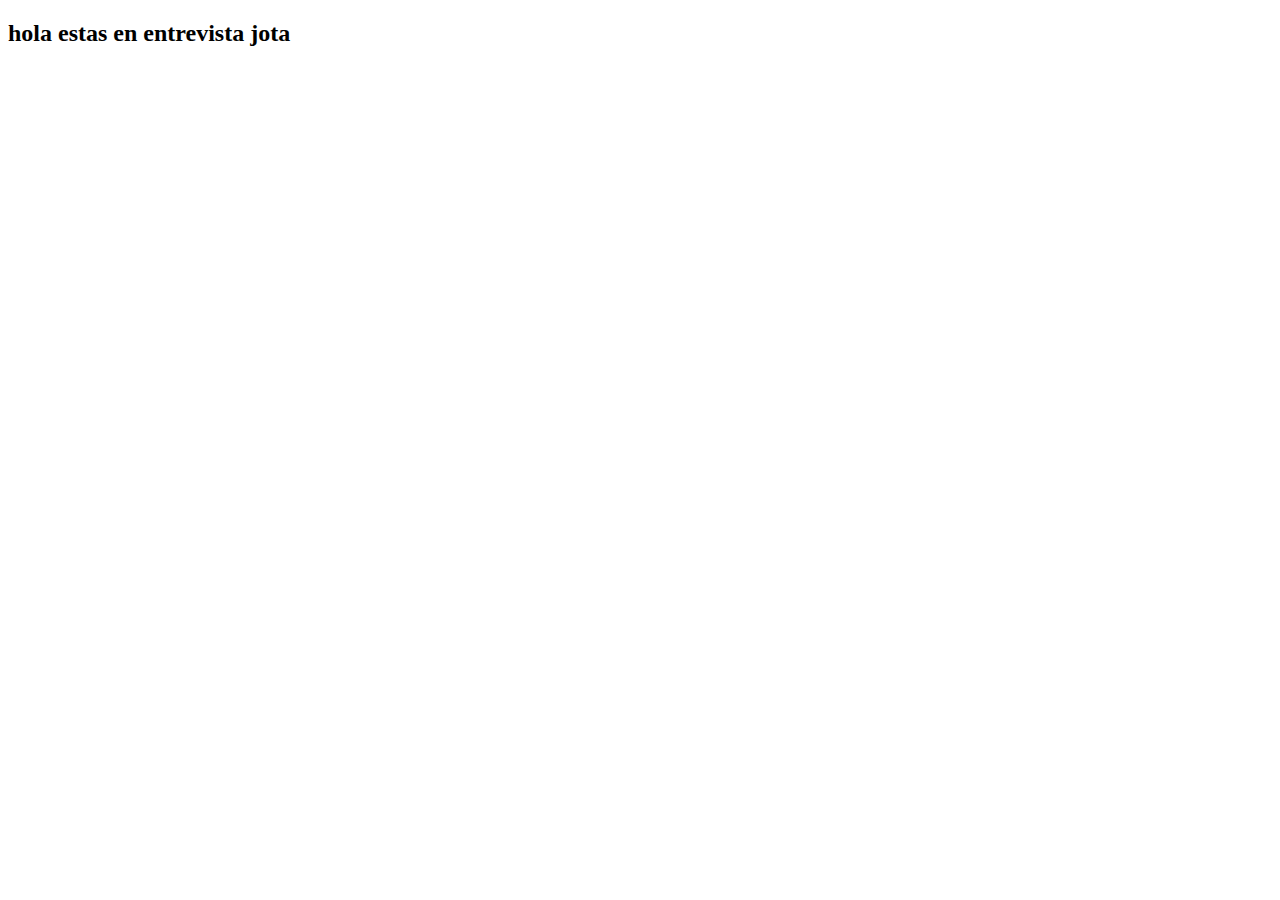
==== card1.html @ 28dad0c1 "cuerpo y pie de pagina" ====
<!DOCTYPE html>
<html lang="es">
<head>
    <meta charset="UTF-8">
    <meta http-equiv="X-UA-Compatible" content="IE=edge">
    <meta name="viewport" content="width=device-width, initial-scale=1.0">
    <title>Entrevista Jota</title>
</head>
<body>
    <h2>hola estas en entrevista jota</h2>
    
</body>
</html>
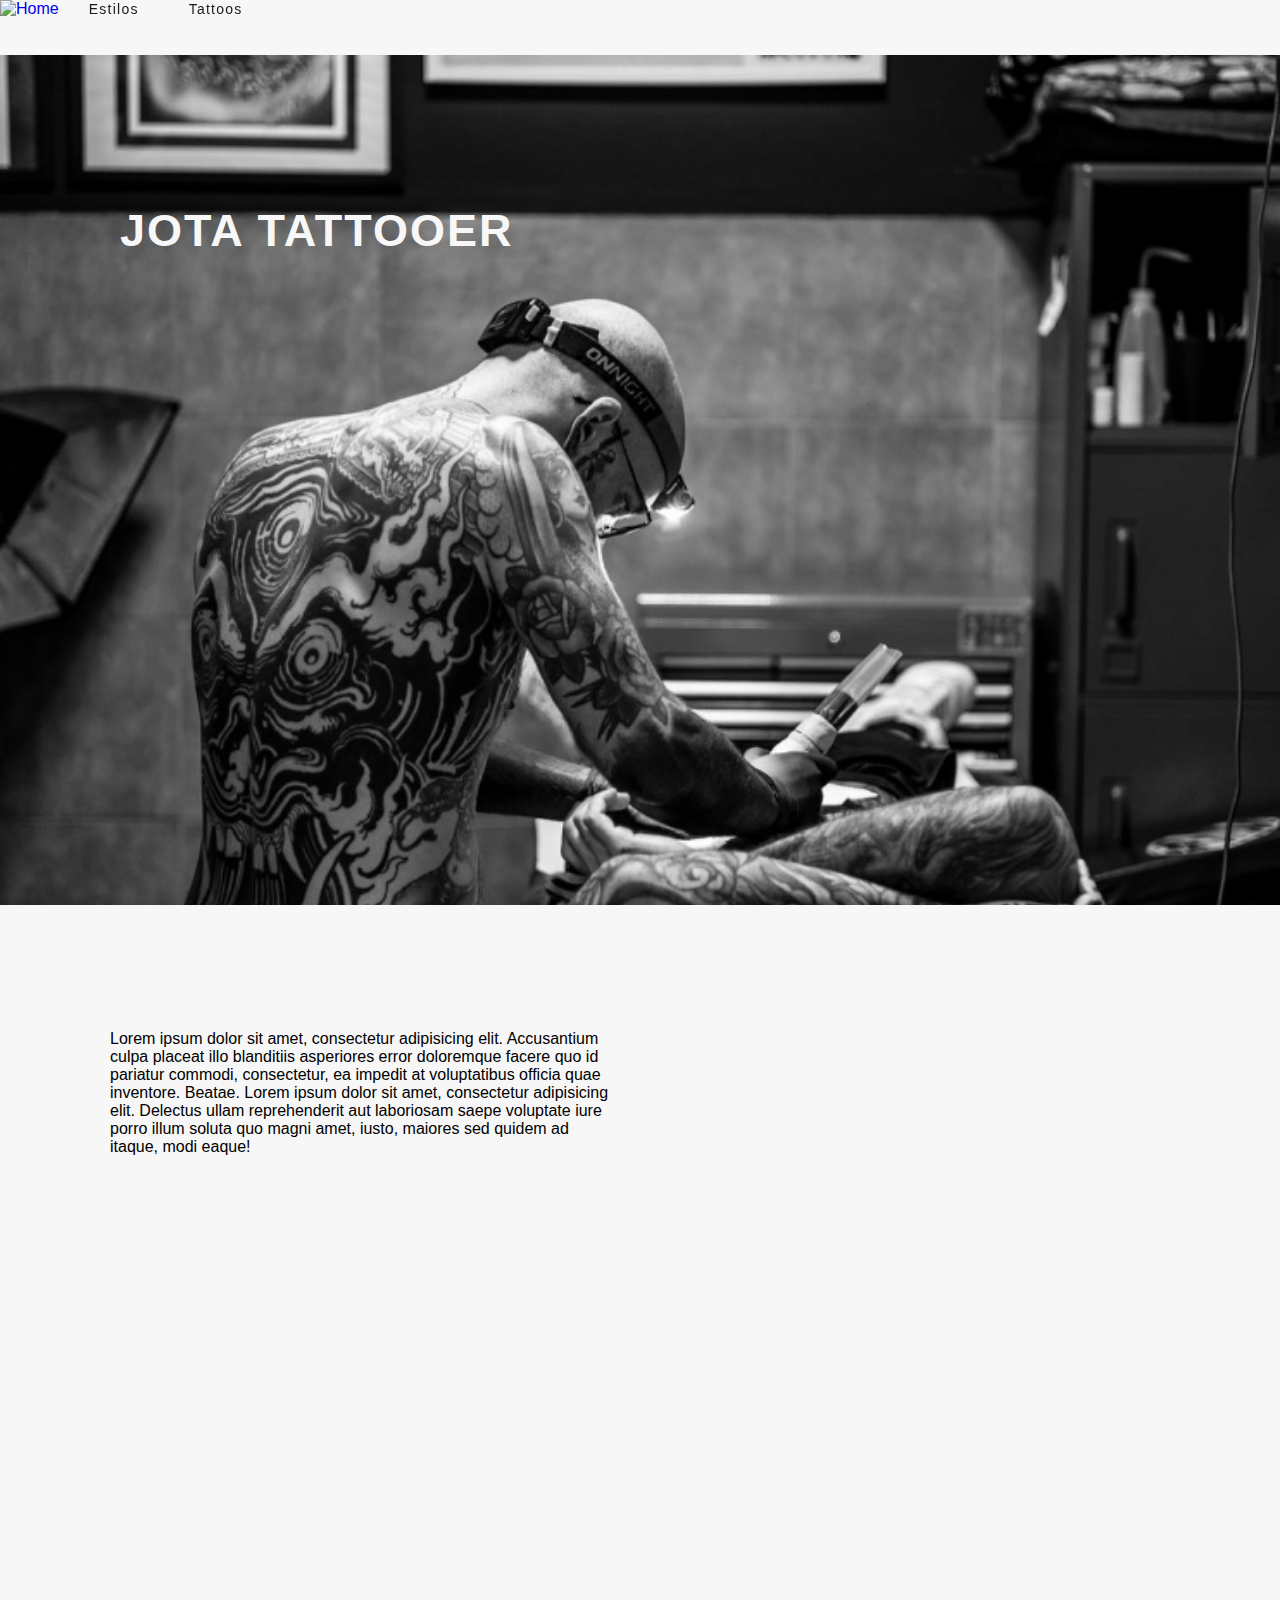
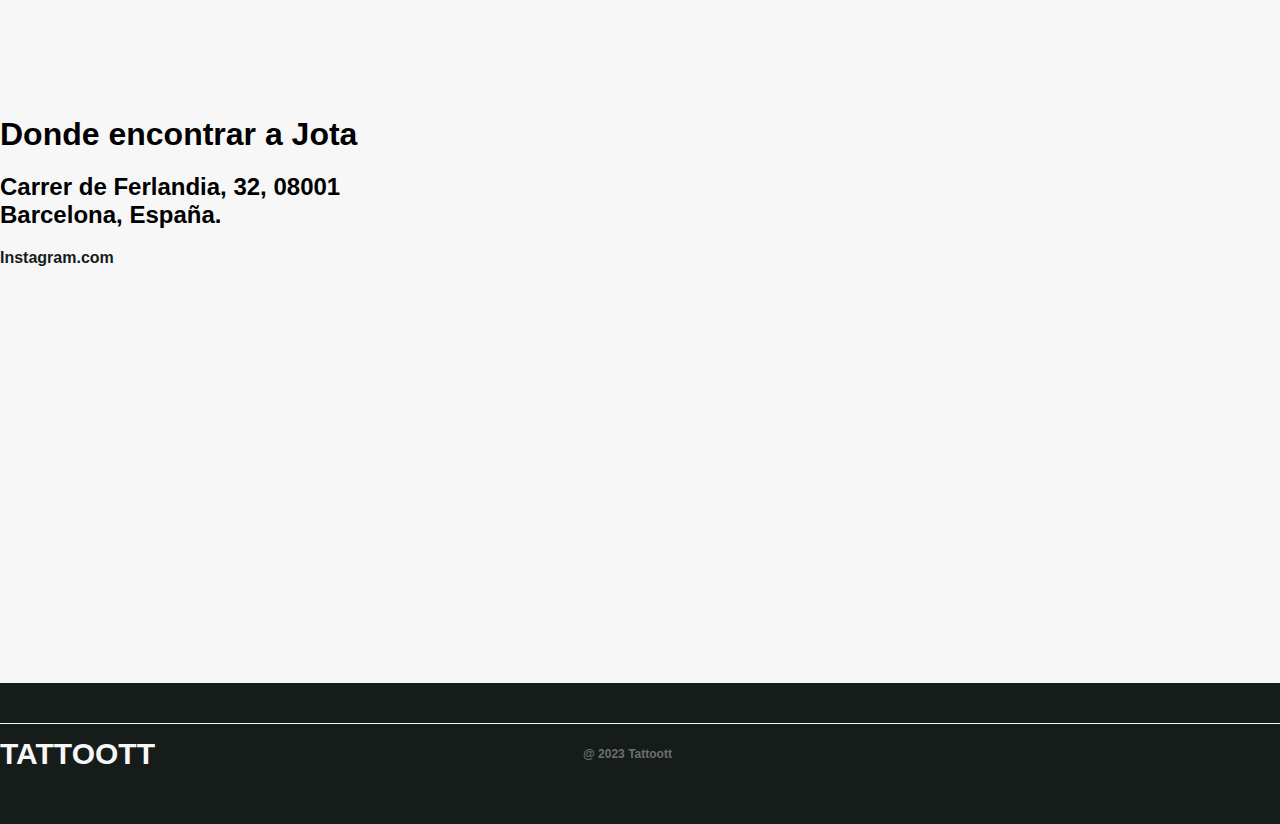
==== commit 21b60a5a: "terminando car1" ====
--- a/card1.html
+++ b/card1.html
@@ -3,11 +3,148 @@
 <head>
     <meta charset="UTF-8">
     <meta http-equiv="X-UA-Compatible" content="IE=edge">
-    <meta name="viewport" content="width=device-width, initial-scale=1.0">
+    <meta name="viewport" content="width=device-width, user-scalable=no,  initial-scale=1.0, max-scale=1.0, min-scale=1.0">
+    <link rel="stylesheet" href="card1.css">
+    <script src="https://kit.fontawesome.com/7a085cca4b.js" crossorigin="anonymous"></script>
+    <link rel="icon" href="Imagenes/favico.ico">
     <title>Entrevista Jota</title>
 </head>
 <body>
-    <h2>hola estas en entrevista jota</h2>
-    
+    <!-- -------BARRA DE NAV--------- -->
+       
+    <div class="header-contenido">
+        <header>
+
+            <div class="barraNav">
+                <nav class="navegacion">
+                    <ul class="home">
+                        <li>
+                            <a class="btn-home" href="index.html"><img src="imagenes/Home2.png" alt="Home"></a>
+                        </li>
+                    </ul>
+                    <ul class="lista" id="mostrarMenu">
+                        <!-- <li>
+                            <a class="home" href="index.html"><img src="imagenes/Home2.png" alt="Home"></a>
+                        </li> -->
+                        <li>
+                            <a class="btn estilos" href="estilos.html">Estilos
+                            </a>
+                        </li>
+                        <li>
+                            <a class="btn tattoos" href="tattoos.html">Tattoos</a>
+                        </li>
+                    </ul>
+                
+                    
+                    <div class="iconoLupa" id="ctn-icon-search">
+                        <i class="fa-solid fa-magnifying-glass" id="icon-search"></i>
+                    </div>
+                    <!-- agrego id para llamarlos por js -->
+                </nav>
+            </div>
+
+            <div id="iconMenu">
+                <i class="fa-solid fa-bars"></i>
+
+            </div>
+
+        </header>
+    </div>
+
+    <div class="ctn-barraBuscar" id="ctn-bars-search">
+        <input type="text" id="inputSearch" placeholder="Buscar">
+    </div>
+
+    <ul class="box-search" id="boxSearch">
+        <li>
+            <a href="#"><i class="fa-solid fa-magnifying-glass"></i>Estilos</a>
+        </li>
+        <li>
+            <a href="#"><i class="fa-solid fa-magnifying-glass"></i>Tradicional</a>
+        </li>
+        <li>
+            <a href="#"><i class="fa-solid fa-magnifying-glass"></i>Blackwork</a>
+        </li>
+        <li>
+            <a href="#"><i class="fa-solid fa-magnifying-glass"></i>Ornamental</a>
+        </li>
+    </ul>
+
+    <div class="container-all" id="containerContent">
+
+        <!-- -------imagen portada--------- -->
+
+        <div class="portada">
+            <img class="imgPortada" src="Imagenes/Card1/jota.png" alt="Cuerpo con tatuajes" width="100%">
+            <div class="contenedorInfo">
+                
+                <h1>
+                    JOTA TATTOOER
+                </h1>
+                
+            </div>
+        </div>
+
+        <!-- -------Cuerpo--------- -->
+
+        <div class="container-art">
+
+            <div class="cont-articulo">
+                <img src="imagenes/Card1/jota2.png" alt="">
+                <p>Lorem ipsum dolor sit amet, consectetur adipisicing elit. Accusantium culpa placeat illo blanditiis asperiores error doloremque facere quo id pariatur commodi, consectetur, ea impedit at voluptatibus officia quae inventore. Beatae.
+                    Lorem ipsum dolor sit amet, consectetur adipisicing elit. Delectus ullam reprehenderit aut laboriosam saepe voluptate iure porro illum soluta quo magni amet, iusto, maiores sed quidem ad itaque, modi eaque!
+                </p>
+            </div>
+
+            <div class="cont-video">
+                <iframe width="720" height="480" src="https://www.youtube.com/embed/S3RHrshxQlo" title="YouTube video player" frameborder="0" allow="accelerometer; autoplay; clipboard-write; encrypted-media; gyroscope; picture-in-picture; web-share" allowfullscreen></iframe>
+            </div>
+
+            <div class="cont-map">
+                <h1>Donde encontrar a Jota</h1>
+
+                <div class="ubicacion">
+                    <div class="direccion">
+                    <h2>Carrer de Ferlandia, 32, 08001 Barcelona, España.</h2>
+                    <a href="https://www.instagram.com/explore/locations/250571689/siha-tattoo-bcn/?hl=es">Instagram.com</a>
+                    </div>
+
+                    <iframe src="https://www.google.com/maps/embed?pb=!1m14!1m8!1m3!1d11974.587765908522!2d2.1649403!3d41.3817548!3m2!1i1024!2i768!4f13.1!3m3!1m2!1s0x0%3A0x626bec145c17a7ea!2sSiha%20Tattoo%20Barcelona!5e0!3m2!1ses-419!2sar!4v1674175193461!5m2!1ses-419!2sar" width="600" height="450" style="border:0;" allowfullscreen="" loading="lazy" referrerpolicy="no-referrer-when-downgrade"></iframe>
+                    
+                </div>
+
+            </div>
+
+        </div>
+
+        <!-- -------pie de pagina--------- --> 
+
+        <div class="container-footer">
+            <hr>
+            <footer>
+                <div class="logo-footer">
+                    <h2>TATTOOTT</h2>
+                </div>
+
+                <div class="año">
+                    <h3>
+                        @ 2023 Tattoott 
+                    </h3>
+                </div>
+
+                <div class="redes-footer">
+                    <a class="icono-redes-footer" href="#"><i class="fa-brands fa-instagram"></i></a>
+                    <a class="icono-redes-footer" href="#"><i class="fa-brands fa-pinterest"></i></a>
+                    <a class="icono-redes-footer" href="#"><i class="fa-brands fa-youtube"></i></a>
+
+                </div>
+
+            </footer>
+            
+        </div>
+
+
+
+    <script src="script.js"></script>
 </body>
 </html>--- a/card1.css
+++ b/card1.css
@@ -0,0 +1,349 @@
+* {
+    margin: 0;
+    padding: 0;
+    box-sizing: border-box;
+    text-decoration: none;
+    font-family:Arial, Helvetica, sans-serif;
+}
+
+:root {
+    --negro: #151C1A;
+    --colorado: #EA2134;
+    --blanco: #F7F7F7;
+    --gris: #6D7069;
+
+}
+
+body {
+    background-color: var(--blanco);
+    width: 100%;
+}
+
+/* -------Navegacion--------- */
+
+.header-contenido {
+    position: fixed;
+    top: 0;
+    left: 0;
+    width: 100%;
+    height: 50px;
+    z-index: 11;
+    background: var(--blanco);
+    /* background-color: brown; */
+}
+
+.barraNav {
+    /* background-color: brown; */
+    display: flex;
+    justify-content: space-between;
+    max-width: 1280px;
+    margin: auto;
+    position: relative;
+    align-items: center;
+}
+
+
+
+.navegacion {
+    /* background-color: aquamarine; */
+    display: flex;
+    /* justify-content: space-between; */
+    align-items: center;
+    height: 100%;
+
+}
+
+.lista {
+    /* background-color: chartreuse; */
+    display: flex;
+    justify-content: flex-start;
+    list-style-type: none;
+    align-items: center;
+    margin: 0px;
+    height: 100%;
+}
+
+.lista li {
+    display: list-item;
+    font-size: 14px;
+    font-weight: medium;
+    letter-spacing: 1.25px;
+    white-space: normal;
+}
+
+.btn {
+    position: relative;
+    cursor: pointer;
+    padding: 15px 25px;
+    color: var(--negro);
+}
+
+.btn::after {
+    content: "";
+    position:absolute;
+    width: 100%;
+    height: 2px;
+    left: 0;
+    bottom: 0;
+    background-color: var(--negro);
+}
+
+.estilos::after {
+    transform:scale(0, 1);
+    transition: transform 0.3s ease;
+}
+
+.estilos:hover::after {
+    transform: scale(1, 1);
+}
+
+.tattoos::after {
+    transform:scale(0, 1);
+    transition: transform 0.3s ease;
+}
+
+.tattoos:hover::after {
+    transform: scale(1, 1);
+}
+
+.home {
+    /* background-color: blue; */
+   margin-right: 5px;
+   list-style: none;
+}
+
+.lista a.focus {
+    border: 2px solid var(--negro);
+}
+
+/* -------Buscador--------- */
+
+#ctn-icon-search {
+    /* background-color: red; */
+    display: flex;
+    position: absolute;
+    width: 20px;
+    height: 100%;
+    justify-content: center;
+    align-items:center;
+    margin:100%;
+
+}
+
+#ctn-icon-search i{
+    font-size: 15px;
+    color: var(--negro);
+    cursor: pointer;
+    padding: 15px 25px;
+}
+
+#ctn-bars-search {
+    position: fixed;
+    /* position fixed para q quede fija */
+    top: -35px;
+    width: 100%;
+    background: white;
+    padding: 20px;
+    z-index: 10;
+    /* el z index hace q el buscador este por encima de todo */
+    transition: all 600ms;
+}
+
+#ctn-bars-search input {
+    /* display: block; */
+    width: 1280px;
+    margin-left: 110px;
+    padding: 10px;
+    font-size: 18px;
+    outline: 0; 
+    /* el outline es para q no se marque con un recuadro negro la barra buscadora cunado aprieto para escribir */
+}
+
+#boxSearch {
+    position: fixed;
+    margin: 0px;
+    top: 130px;
+    width: 100%;
+    background: white;
+    z-index: 9;
+    list-style-type: none;
+    display: none;
+}
+
+#boxSearch li a{
+    display: block;
+    /* hago display block para que cada a se vea como un bloque, cada una con su margen */
+    width: 1280px;
+    margin-left: 130px;
+    color: darkslategray;
+    padding: 10px;
+
+}
+
+#boxSearch li a i{
+    margin-right: 10px;
+}
+
+#boxSearch li a:hover{
+    background-color: whitesmoke;
+}
+
+/* -------Imagen Protada--------- */
+
+.portada {
+    width: 100%;
+    height: 850px;
+    top: 55px;
+    position:relative;
+    background-color: var(--negro);
+}
+
+.imgPortada {
+    background-color: var(--gris);
+    width: 100%;
+    height: 100%;
+    position: absolute;
+    object-fit: cover;
+    
+}
+
+.contenedorInfo {
+    /* background-color: red; */
+    position: absolute;
+    width: 600px;
+    height: 500px;
+    top: 80px;
+    /* margin: auto; */
+    /* no me funciona el margin auto */
+    margin-left: 120px;
+}
+
+.contenedorInfo h1 {
+    font-size: 45px;
+    margin-bottom: 30px;
+    letter-spacing: 2px;
+    margin-top: 70px;
+    color: var(--blanco);
+}
+
+/* -------Cuerpo--------- */
+
+.container-art {
+    max-width: 1280px;
+    margin: auto;
+    position: relative;
+    margin-top: 80px;
+    /* background-color: red; */
+
+}
+
+.cont-articulo {
+    display: flex;
+}
+
+.cont-articulo p {
+    width: 500px;
+    margin-left: 110px;
+    margin-top: 100px;
+}
+
+.cont-video {
+    display: flex;
+    /* position: absolute; */
+    margin-top: 40px;
+    justify-content: center;
+}
+
+.cont-map {
+    margin: auto;
+    margin-top: 40px;
+}
+
+.cont-map h1 {
+    margin-bottom: 20px;
+}
+
+.ubicacion {
+    display: flex;
+}
+
+.direccion {
+    width: 420px;
+
+}
+
+.direccion h2 {
+    margin-bottom: 20px;
+}
+
+.direccion a {
+    color: var(--negro);
+    font-weight: bold;
+}
+
+.ubicacion iframe {
+    margin-left: 100px;
+}
+
+/* -------pie de pagina--------- */
+
+.container-footer {
+    width: 100%;
+    padding: 40px 0;
+    background: var(--negro);
+    margin-top: 60px;
+}   
+
+
+.container-footer footer {
+    max-width: 1280px;
+    margin: auto;
+    display: flex;
+    align-items: center;
+    justify-content: space-between;
+}
+
+.logo-footer {
+    text-align: start;
+    display: flex;
+    justify-content: center;
+    
+}
+
+.logo-footer h2 {
+    color: var(--blanco);
+    font-size: 30px;
+}
+
+.año h3 {
+    font-size: 12px;
+    color: var(--gris);
+}
+
+.redes-footer {
+    display: flex;
+    justify-content: center;
+}
+
+.icono-redes-footer {
+    font-size: 30px;
+    margin: 5px;
+    background: transparent;
+    width: 50px;
+    height: 50px;
+    color: var(--blanco);
+    display: flex;
+    justify-content: center;
+    align-items: center;
+    
+}
+
+.container-footer hr {
+    border: none;
+    width: 1280px;
+    height: 1px;
+    background: var(--blanco);
+    margin: auto;
+}
+
+
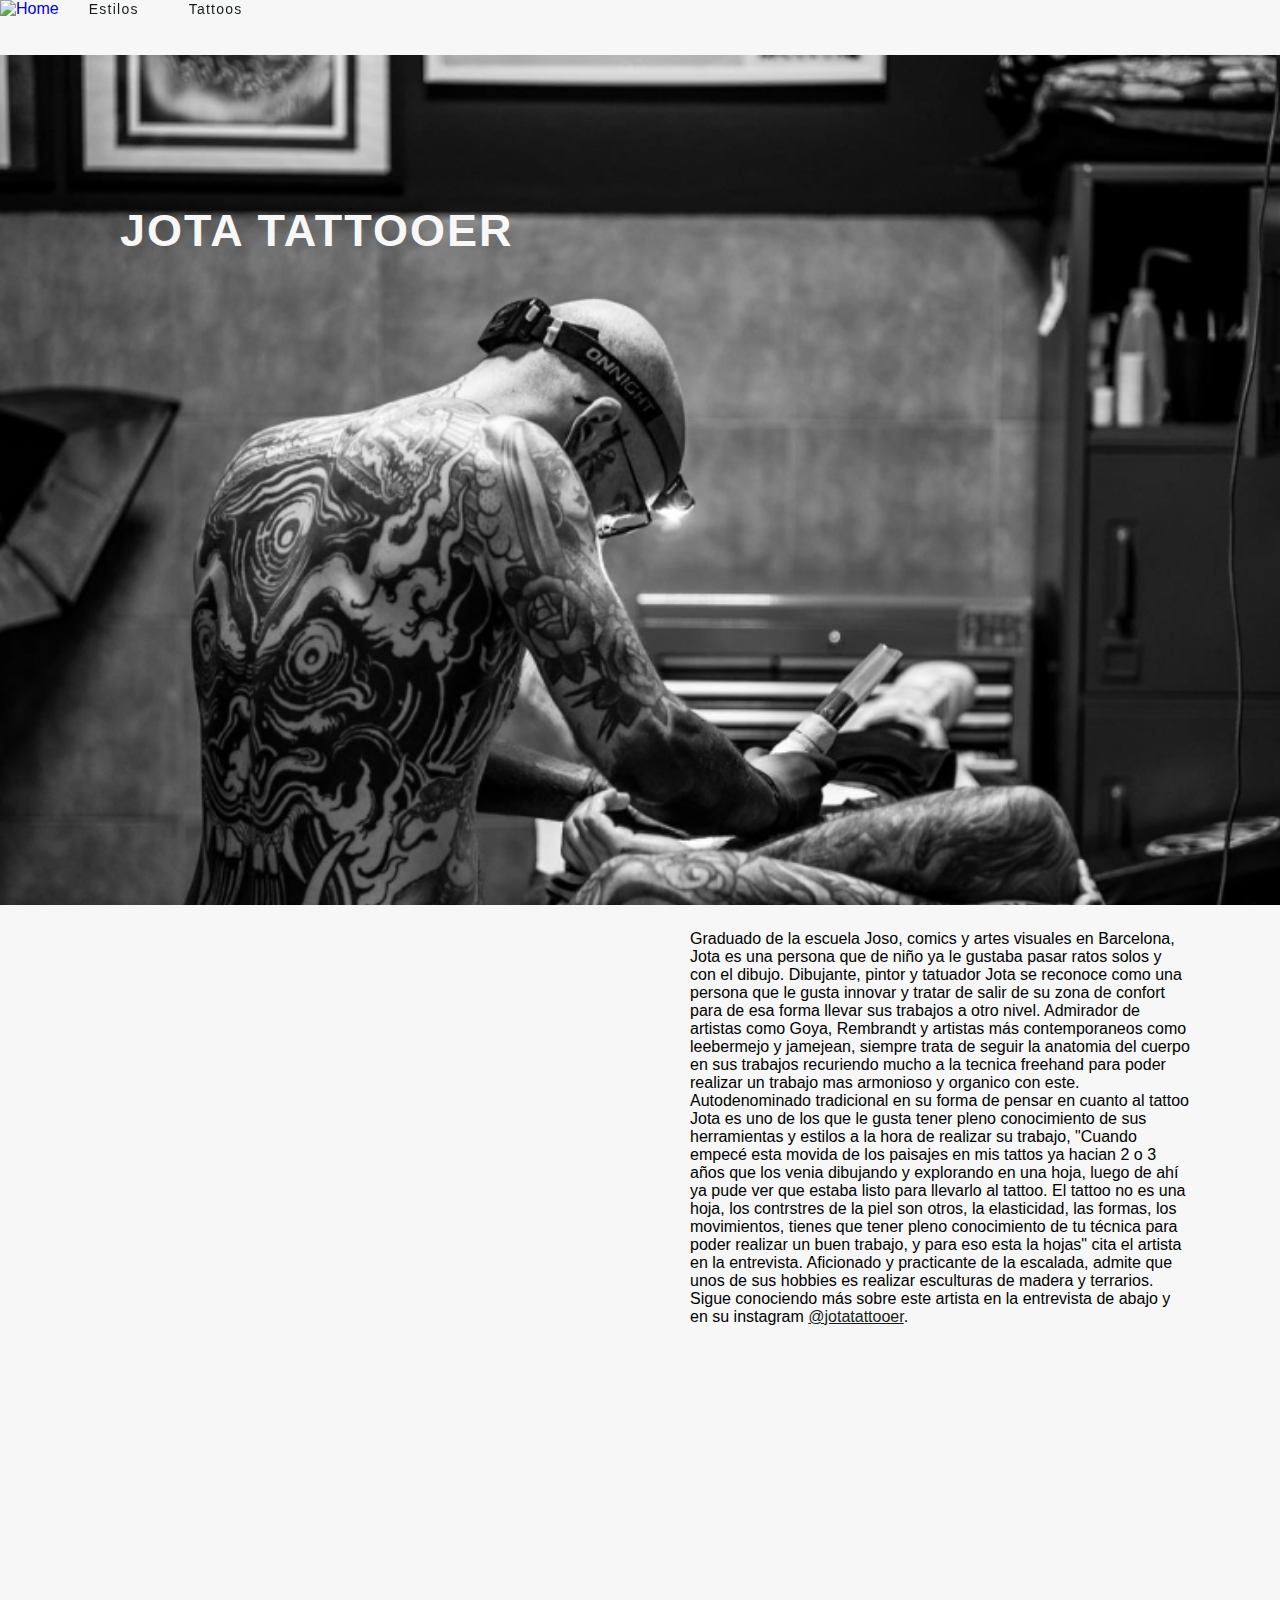
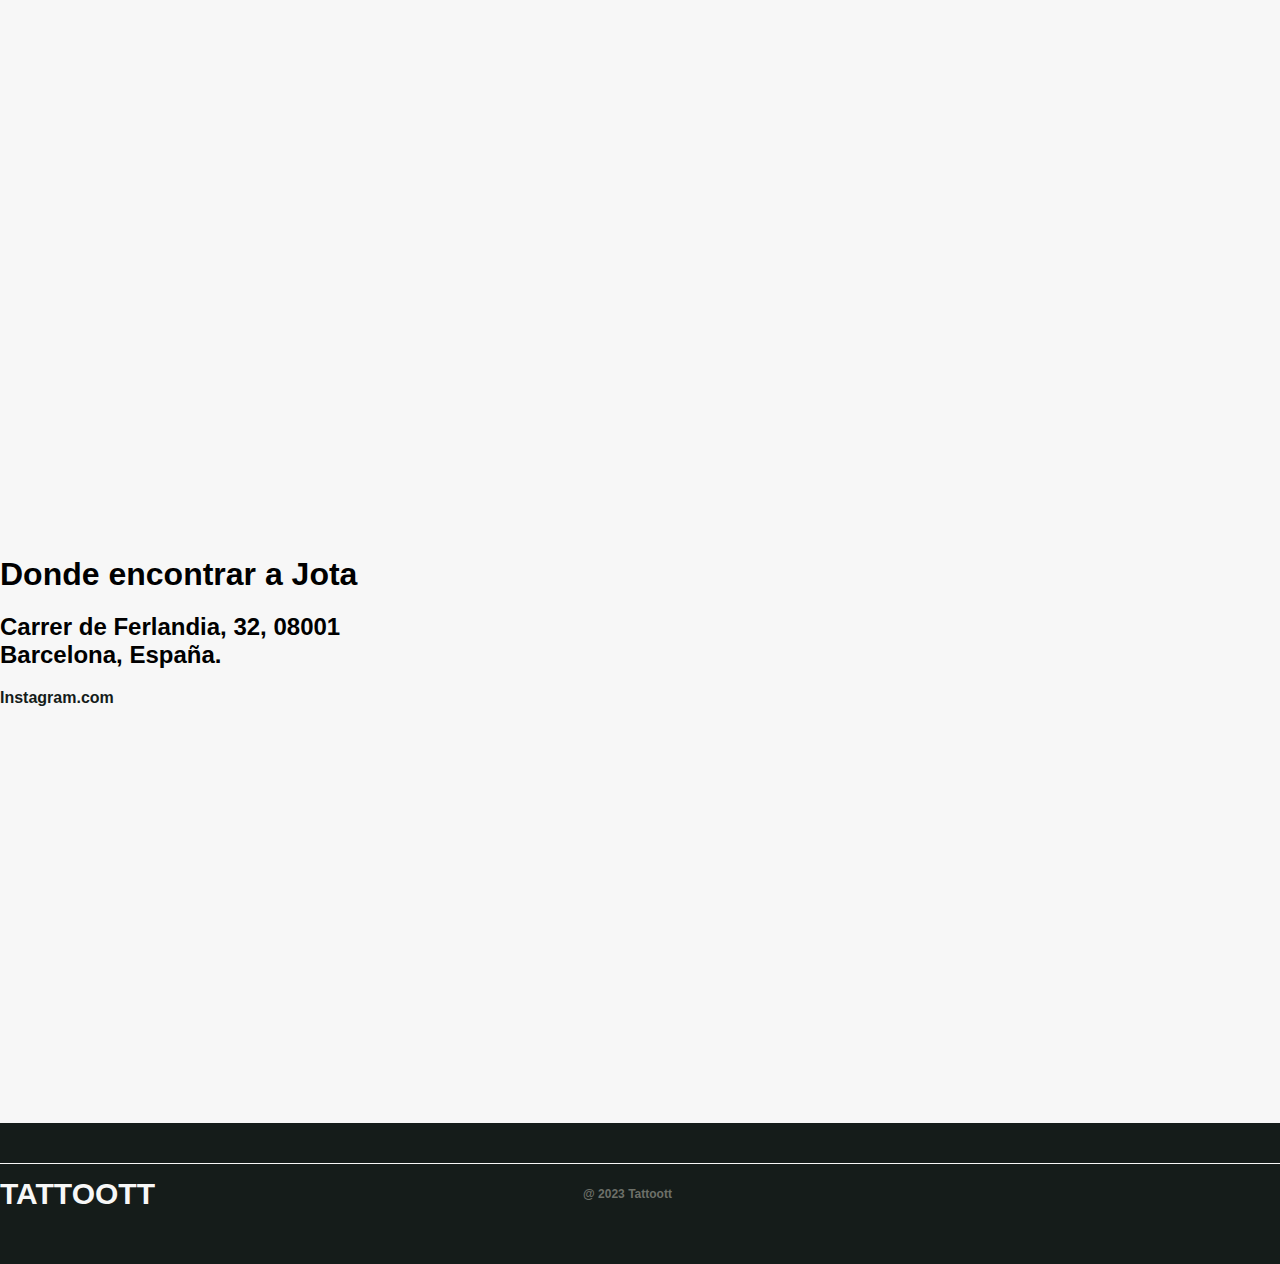
==== commit 5b88f15f: "responsive estilos" ====
--- a/card1.html
+++ b/card1.html
@@ -91,9 +91,19 @@
 
             <div class="cont-articulo">
                 <img src="imagenes/Card1/jota2.png" alt="">
-                <p>Lorem ipsum dolor sit amet, consectetur adipisicing elit. Accusantium culpa placeat illo blanditiis asperiores error doloremque facere quo id pariatur commodi, consectetur, ea impedit at voluptatibus officia quae inventore. Beatae.
-                    Lorem ipsum dolor sit amet, consectetur adipisicing elit. Delectus ullam reprehenderit aut laboriosam saepe voluptate iure porro illum soluta quo magni amet, iusto, maiores sed quidem ad itaque, modi eaque!
-                </p>
+                <div class="nota">
+                    <p>Graduado de la escuela Joso, comics y artes visuales en Barcelona, Jota es una persona que de niño ya le gustaba pasar ratos solos y con el dibujo. Dibujante, pintor y tatuador Jota se reconoce como una persona que le gusta innovar y tratar de salir de su zona de confort para de esa forma llevar sus trabajos a otro nivel.
+                        Admirador de artistas como Goya, Rembrandt y artistas más contemporaneos como leebermejo y jamejean, siempre trata de seguir la anatomia del cuerpo en sus trabajos recuriendo mucho a la tecnica freehand para poder realizar un trabajo mas armonioso y organico con este.
+                        Autodenominado tradicional en su forma de pensar en cuanto al tattoo Jota es uno de los que le gusta tener pleno conocimiento de sus herramientas y estilos a la hora de realizar su trabajo, "Cuando empecé esta movida de los paisajes en mis tattos ya hacian 2 o 3 años que los venia dibujando y explorando en una hoja, luego de ahí ya pude ver que estaba listo para llevarlo al tattoo. El tattoo no es una hoja, los contrstres de la piel son otros, la elasticidad, las formas, los movimientos, tienes que tener pleno conocimiento de tu técnica para poder realizar un buen trabajo, y para eso esta la hojas" cita el artista en la entrevista.
+                        Aficionado y practicante de la escalada, admite que unos de sus hobbies es realizar esculturas de madera y terrarios.
+                        Sigue conociendo más sobre este artista en la entrevista de abajo y en su instagram <a href="https://www.instagram.com/jotatattooer/">@jotatattooer</a>.
+                    </p>
+                    <div class="trabajos">
+                        <img src="imagenes/Card1/tjota1.png" alt="">
+                        <img src="imagenes/Card1/tjota2.png" alt="">
+                        <img src="imagenes/Card1/tjota3.png" alt="">
+                    </div>
+                </div>
             </div>
 
             <div class="cont-video">
@@ -106,7 +116,7 @@
                 <div class="ubicacion">
                     <div class="direccion">
                     <h2>Carrer de Ferlandia, 32, 08001 Barcelona, España.</h2>
-                    <a href="https://www.instagram.com/explore/locations/250571689/siha-tattoo-bcn/?hl=es">Instagram.com</a>
+                    <a href="https://www.instagram.com/jotatattooer/">Instagram.com</a>
                     </div>
 
                     <iframe src="https://www.google.com/maps/embed?pb=!1m14!1m8!1m3!1d11974.587765908522!2d2.1649403!3d41.3817548!3m2!1i1024!2i768!4f13.1!3m3!1m2!1s0x0%3A0x626bec145c17a7ea!2sSiha%20Tattoo%20Barcelona!5e0!3m2!1ses-419!2sar!4v1674175193461!5m2!1ses-419!2sar" width="600" height="450" style="border:0;" allowfullscreen="" loading="lazy" referrerpolicy="no-referrer-when-downgrade"></iframe>
--- a/card1.css
+++ b/card1.css
@@ -238,13 +238,28 @@
 }
 
 .cont-articulo {
-    display: flex;
+    display: grid;
+    grid-template-columns: repeat(2,1fr);
 }
 
 .cont-articulo p {
     width: 500px;
-    margin-left: 110px;
-    margin-top: 100px;
+    margin-left: 50px;
+    margin-top: 0;
+    
+}
+
+.cont-articulo p a {
+    color: var(--negro);
+    text-decoration: underline;
+}
+
+.trabajos{
+    width: 400px;
+    height: 250px;
+    display: flex;
+    gap: 10px;
+    margin-top: 20px;
 }
 
 .cont-video {
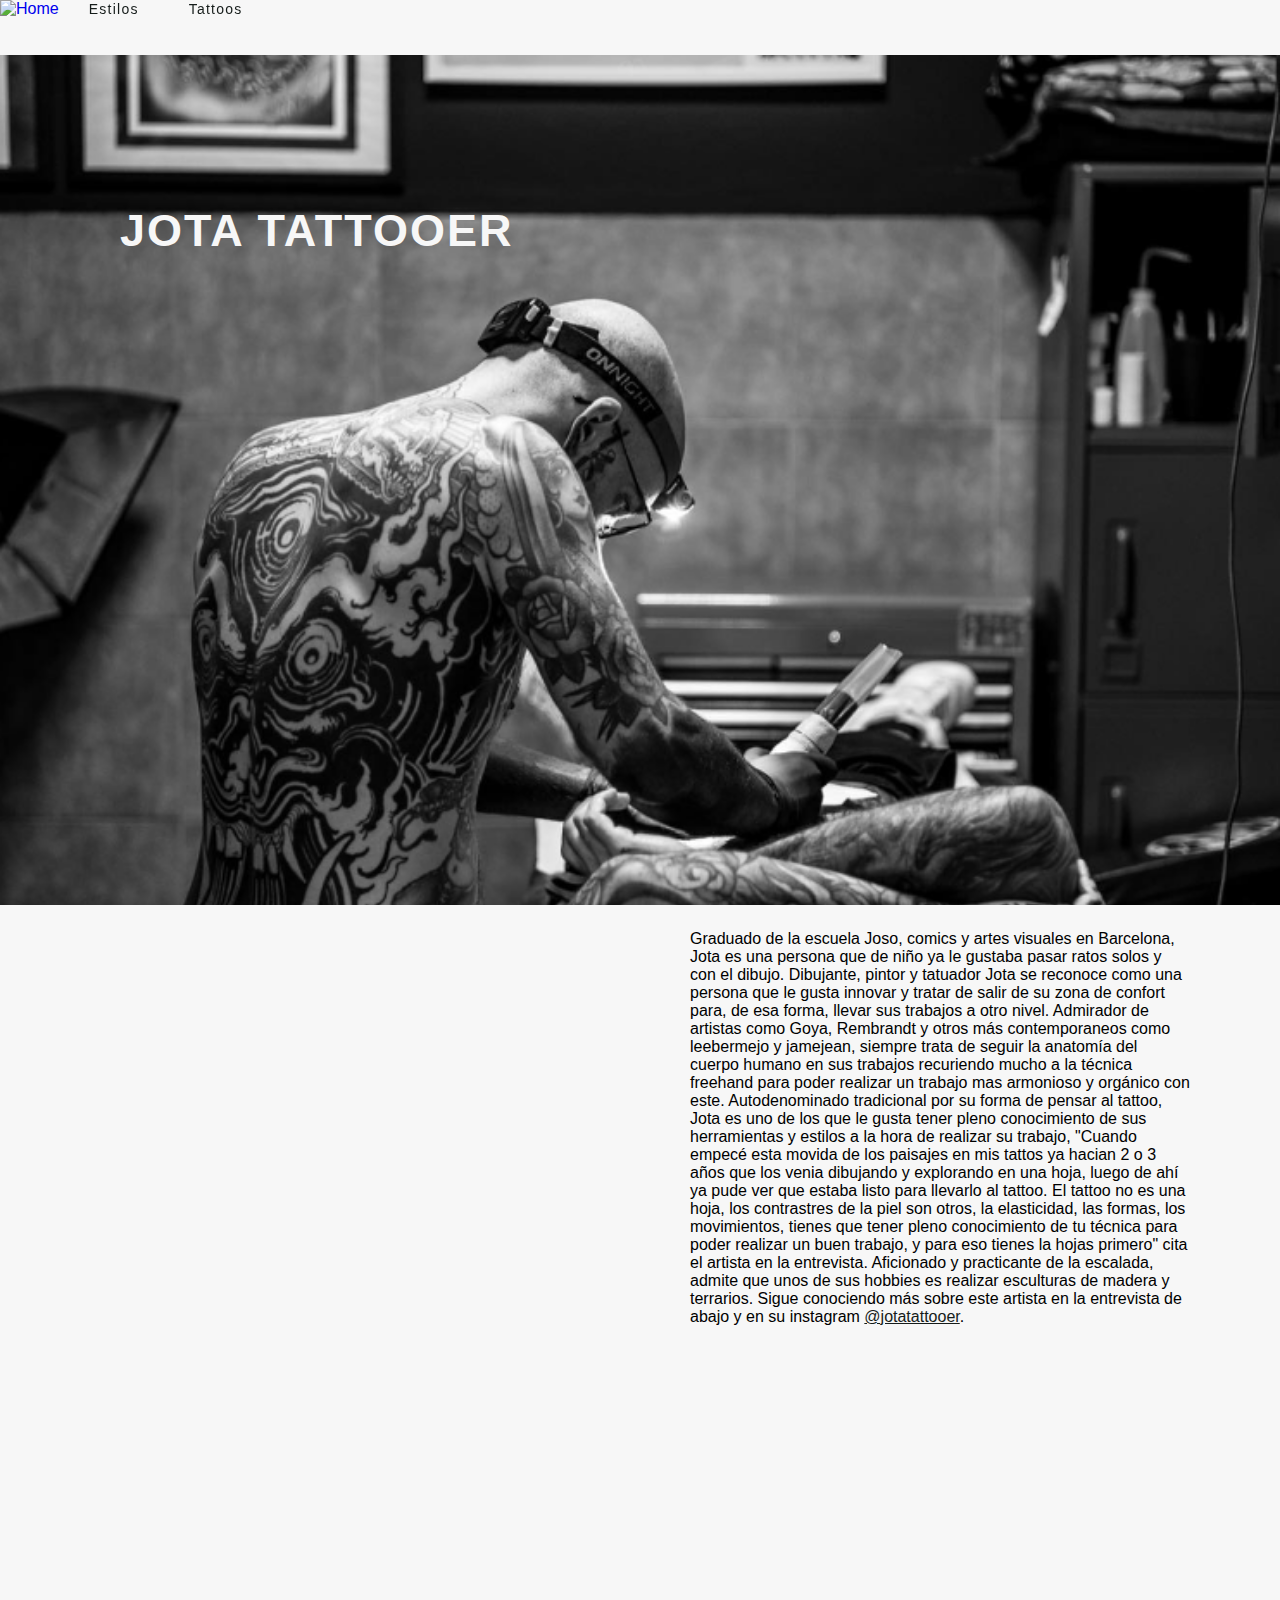
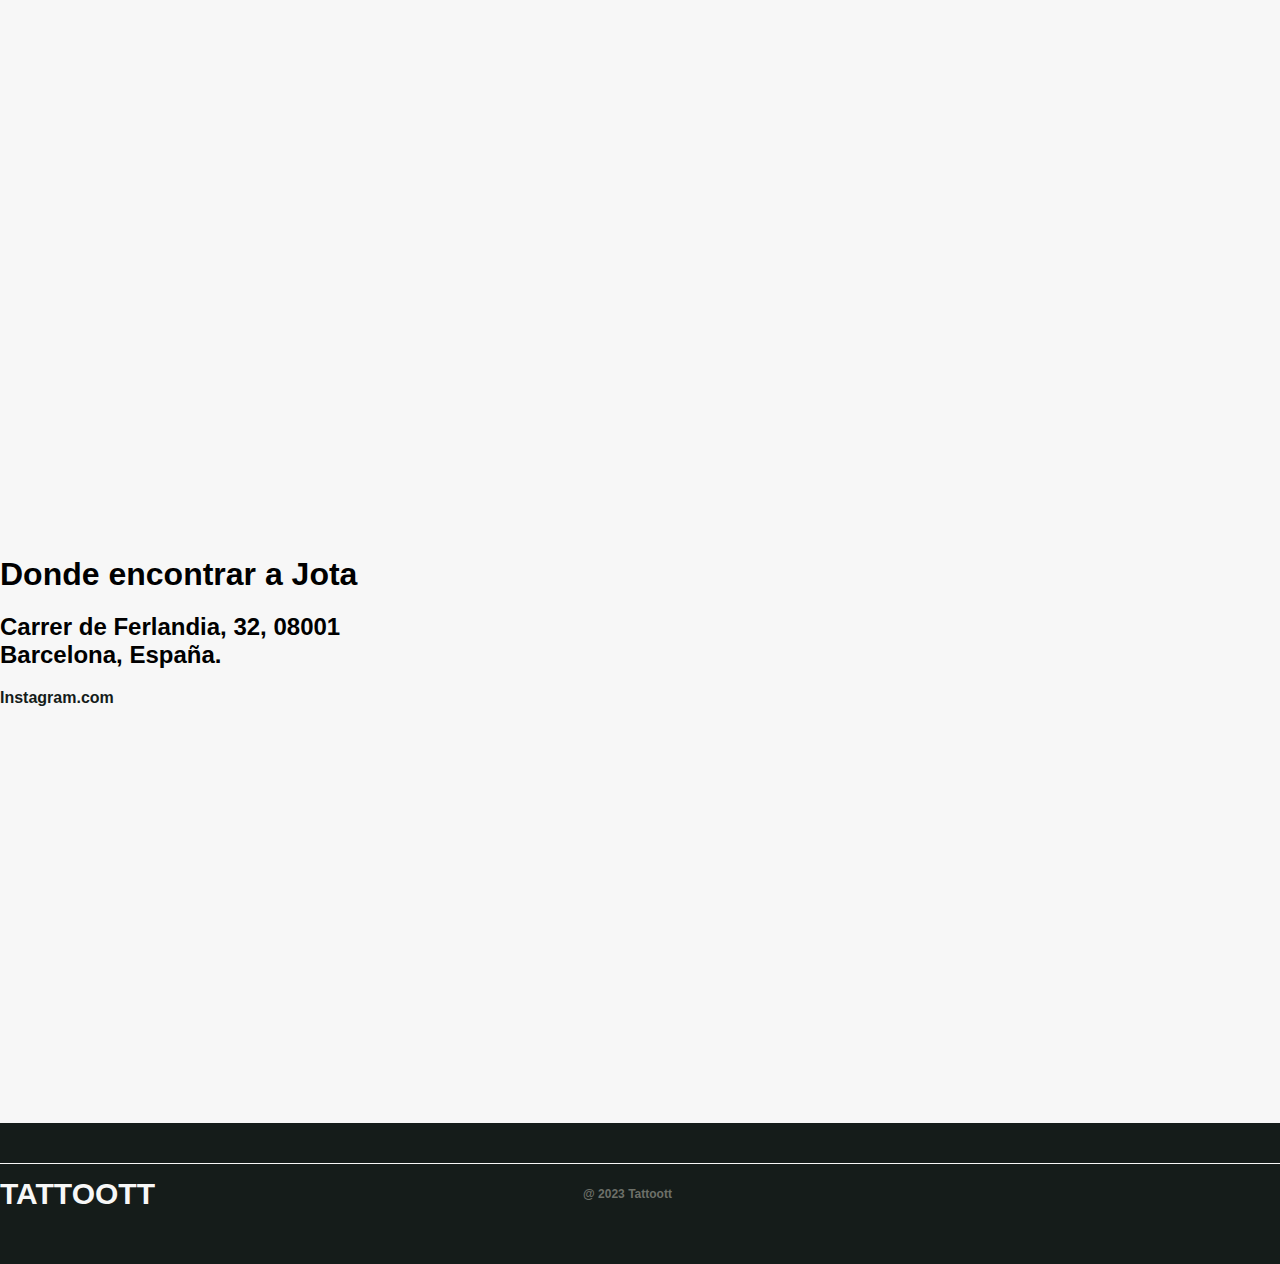
==== commit 5614fea9: "Todas las pestañas listas" ====
--- a/card1.html
+++ b/card1.html
@@ -92,9 +92,9 @@
             <div class="cont-articulo">
                 <img src="imagenes/Card1/jota2.png" alt="">
                 <div class="nota">
-                    <p>Graduado de la escuela Joso, comics y artes visuales en Barcelona, Jota es una persona que de niño ya le gustaba pasar ratos solos y con el dibujo. Dibujante, pintor y tatuador Jota se reconoce como una persona que le gusta innovar y tratar de salir de su zona de confort para de esa forma llevar sus trabajos a otro nivel.
-                        Admirador de artistas como Goya, Rembrandt y artistas más contemporaneos como leebermejo y jamejean, siempre trata de seguir la anatomia del cuerpo en sus trabajos recuriendo mucho a la tecnica freehand para poder realizar un trabajo mas armonioso y organico con este.
-                        Autodenominado tradicional en su forma de pensar en cuanto al tattoo Jota es uno de los que le gusta tener pleno conocimiento de sus herramientas y estilos a la hora de realizar su trabajo, "Cuando empecé esta movida de los paisajes en mis tattos ya hacian 2 o 3 años que los venia dibujando y explorando en una hoja, luego de ahí ya pude ver que estaba listo para llevarlo al tattoo. El tattoo no es una hoja, los contrstres de la piel son otros, la elasticidad, las formas, los movimientos, tienes que tener pleno conocimiento de tu técnica para poder realizar un buen trabajo, y para eso esta la hojas" cita el artista en la entrevista.
+                    <p>Graduado de la escuela Joso, comics y artes visuales en Barcelona, Jota es una persona que de niño ya le gustaba pasar ratos solos y con el dibujo. Dibujante, pintor y tatuador Jota se reconoce como una persona que le gusta innovar y tratar de salir de su zona de confort para, de esa forma, llevar sus trabajos a otro nivel.
+                        Admirador de artistas como Goya, Rembrandt y otros más contemporaneos como leebermejo y jamejean, siempre trata de seguir la anatomía del cuerpo humano en sus trabajos recuriendo mucho a la técnica freehand para poder realizar un trabajo mas armonioso y orgánico con este.
+                        Autodenominado tradicional por su forma de pensar al tattoo, Jota es uno de los que le gusta tener pleno conocimiento de sus herramientas y estilos a la hora de realizar su trabajo, "Cuando empecé esta movida de los paisajes en mis tattos ya hacian 2 o 3 años que los venia dibujando y explorando en una hoja, luego de ahí ya pude ver que estaba listo para llevarlo al tattoo. El tattoo no es una hoja, los contrastres de la piel son otros, la elasticidad, las formas, los movimientos, tienes que tener pleno conocimiento de tu técnica para poder realizar un buen trabajo, y para eso tienes la hojas primero" cita el artista en la entrevista.
                         Aficionado y practicante de la escalada, admite que unos de sus hobbies es realizar esculturas de madera y terrarios.
                         Sigue conociendo más sobre este artista en la entrevista de abajo y en su instagram <a href="https://www.instagram.com/jotatattooer/">@jotatattooer</a>.
                     </p>
--- a/card1.css
+++ b/card1.css
@@ -243,6 +243,7 @@
 }
 
 .cont-articulo p {
+    max-width: 100%;
     width: 500px;
     margin-left: 50px;
     margin-top: 0;
@@ -361,4 +362,483 @@
     margin: auto;
 }
 
-
+/* ------------------------------------- responsive design ----------------------------------------- */
+
+#iconMenu {
+    /* background-color: red; */
+    width: 50px;
+    height: 50px;
+    position: absolute;
+    right: 20px;
+    top: 5px;
+    font-size: 20px;
+    cursor: pointer;
+    justify-content: center;
+    align-items: center;
+    border-radius: 4px;
+    display: none;
+}
+
+/* ---------------------------------------------------------------------------------------------- */
+
+@media (max-width: 1220px) {
+    .barraNav,
+    .contenedorInfo {
+        max-width: 1000px;
+        padding: 0 20px;
+    }
+    
+
+     /* -------Buscador--------- */
+
+    #ctn-icon-search {
+        /* background-color: red; */
+        display: flex;
+        position: absolute;
+        width: 20px;
+        height: 100%;
+        justify-content: center;
+        align-items:center;
+        margin:94%;
+
+    }
+
+    #ctn-icon-search i{
+        font-size: 15px;
+        color: var(--negro);
+        cursor: pointer;
+        padding: 15px 25px;
+    }
+
+    #ctn-bars-search {
+        position: fixed;
+        /* position fixed para q quede fija */
+        top: -35px;
+        width: 100%;
+        background: white;
+        padding: 20px;
+        z-index: 10;
+        /* el z index hace q el buscador este por encima de todo */
+        transition: all 600ms;
+    }
+
+    #ctn-bars-search input {
+        /* display: block; */
+        width: 1000px;
+        margin-left: 100px;
+        padding: 10px;
+        font-size: 18px;
+        outline: 0; 
+        /* el outline es para q no se marque con un recuadro negro la barra buscadora cunado aprieto para escribir */
+    }
+
+    /* <!-- -------Cuerpo--------- --> */
+
+        .container-art {
+            max-width: 1000px;
+            margin: auto;
+            position: relative;
+            margin-top: 80px;
+            /* background-color: red; */
+        
+        }
+        
+        .cont-articulo {
+            display: grid;
+            grid-template-columns: repeat(2,1fr);
+            /* background-color: aquamarine; */
+        }
+        
+        .cont-articulo p {
+            max-width: 100%;
+            width: 380px;
+            margin-left: 20px;
+            margin-top: 0;
+            /* background-color: blueviolet; */
+            
+        }
+        
+        .cont-articulo p a {
+            color: var(--negro);
+            text-decoration: underline;
+        }
+        
+        .trabajos{
+            max-width: 100%;
+            height: 150px;
+            display: flex;
+            gap: 10px;
+            margin-top: 20px;
+            display: none;
+        }
+        
+        /* -------pie de pagina--------- */
+
+    .container-footer footer {
+        max-width: 100%;
+        margin: auto;
+        display: flex;
+        align-items: center;
+        justify-content: space-between;
+    }
+
+    .container-footer hr {
+        border: none;
+        max-width: 100%;
+        height: 1px;
+        background: var(--blanco);
+        margin: auto;
+    }
+ }
+   
+    /* ---------------------------------------------------------------------------------------------- */
+
+    @media (max-width: 780px) {
+    .barraNav,
+    .contenedorInfo {
+        max-width: 740px;
+        padding: 0 20px;
+    }
+    
+
+     /* -------Buscador--------- */
+
+    #ctn-icon-search {
+        /* background-color: red; */
+        display: flex;
+        position: absolute;
+        width: 20px;
+        height: 100%;
+        justify-content: center;
+        align-items:center;
+        margin:94%;
+
+    }
+
+    #ctn-icon-search i{
+        font-size: 15px;
+        color: var(--negro);
+        cursor: pointer;
+        padding: 15px 25px;
+    }
+
+    #ctn-bars-search {
+        position: fixed;
+        /* position fixed para q quede fija */
+        top: -35px;
+        width: 100%;
+        background: white;
+        padding: 20px;
+        z-index: 10;
+        /* el z index hace q el buscador este por encima de todo */
+        transition: all 600ms;
+    }
+
+    #ctn-bars-search input {
+        /* display: block; */
+        width: 600px;
+        margin-left: 70px;
+        padding: 10px;
+        font-size: 18px;
+        outline: 0; 
+        /* el outline es para q no se marque con un recuadro negro la barra buscadora cunado aprieto para escribir */
+    }
+
+    /* -------Imagen Protada--------- */
+
+    .portada {
+        width: 100%;
+        height: 650px;
+        top: 55px;
+        position:relative;
+        background-color: var(--negro);
+    }
+
+    .contenedorInfo {
+        /* background-color: red; */
+        position: absolute;
+        width: 600px;
+        height: 500px;
+        top: 20px;
+        /* margin: auto; */
+        /* no me funciona el margin auto */
+        margin-left: 40px;
+    }
+    /* <!-- -------Cuerpo--------- --> */
+
+        .container-art {
+            max-width: 740px;
+            margin: auto;
+            position: relative;
+            margin-top: 80px;
+            /* background-color: red; */
+        
+        }
+        
+        .cont-articulo {
+            display: grid;
+            grid-template-columns: repeat(1,1fr);
+            /* background-color: aquamarine; */
+        }
+        
+        
+        .cont-articulo p {
+            max-width: 100%;
+            width: 700px;
+            margin-left: 20px;
+            margin-top: 20px;
+            /* background-color: blueviolet; */
+            
+        }
+        
+        .cont-articulo p a {
+            color: var(--negro);
+            text-decoration: underline;
+        }
+        
+        .trabajos{
+            max-width: 100%;
+            height: 250px;
+            display: flex;
+            gap: 10px;
+            margin-top: 20px;
+            margin-left: 50px;
+        
+        }
+        
+        /* -------pie de pagina--------- */
+
+    .container-footer footer {
+        max-width: 100%;
+        margin: auto;
+        display: flex;
+        align-items: center;
+        justify-content: space-between;
+    }
+
+    .container-footer hr {
+        border: none;
+        width: 1220px;
+        height: 1px;
+        background: var(--blanco);
+        margin: auto;
+    }
+ }
+
+    /* ---------------------------------------------------------------------------------------------- */
+
+    @media (max-width: 380px) {
+        .barraNav,
+        .contenedorInfo {
+            max-width: 380px;
+            padding: 0 20px;
+        }
+    
+
+        .lista {
+            transition: all 300ms;
+        }
+    
+        .lista {
+            background: var(--blanco);
+            width: 0px;
+            height: 100vh;
+            position: fixed;
+            top: 50px;
+            left: 0;
+            overflow: hidden;
+            box-shadow: 20px 0px 30px -30px var(--negro);
+            flex-direction: column;
+            transform: translateX(-250px);
+        }
+    
+        .show-lateral {
+            width: 150px;
+            transform: translateX(0px);
+        }
+    
+        .lista li {
+            padding: 30px;
+        }
+    
+        .header-contenido {
+            max-width: 380px;
+        }
+    
+        .btn {
+            font-size: 20px;
+            top: 20px;
+            /* padding: 20px; */
+        }
+    
+        #iconMenu {
+            display: flex;
+        }
+    
+         /* -------Buscador--------- */
+    
+        #ctn-icon-search {
+            /* background-color: red; */
+            display: flex;
+            position: absolute;
+            width: 20px;
+            height: 100%;
+            justify-content: center;
+            align-items:center;
+            margin:65%;
+    
+        }
+    
+        #ctn-bars-search input {
+            /* display: block; */
+            width: 300px;
+            margin-left: 20px;
+            padding: 10px;
+            font-size: 18px;
+            outline: 0; 
+            /* el outline es para q no se marque con un recuadro negro la barra buscadora cunado aprieto para escribir */
+        }
+    
+        /* -------Imagen Protada--------- */
+    
+        .portada {
+            width: 100%;
+            height: 450px;
+            top: 55px;
+            position:relative;
+            background-color: var(--negro);
+        }
+    
+        .contenedorInfo {
+            /* background-color: red; */
+            position: absolute;
+            width: 600px;
+            height: 500px;
+            top: 1px;
+            /* margin: auto; */
+            /* no me funciona el margin auto */
+            margin-left: 5px;
+        }
+
+        .contenedorInfo h1 {
+            font-size: 40px;
+            letter-spacing: 2px;
+            color: var(--blanco);
+            top: 5px;
+        }
+        
+        /* <!-- -------Cuerpo--------- --> */
+    
+            .container-art {
+                max-width: 340px;
+                margin: auto;
+                position: relative;
+                margin-top: 80px;
+                /* background-color: red; */
+            
+            }
+            
+            .cont-articulo {
+                display: grid;
+                grid-template-columns: repeat(1,1fr);
+                /* background-color: aquamarine; */
+                height: 1100px;
+                
+            }
+            
+            .cont-articulo img {
+                width: 300px;
+                height: 340px;
+                margin-left: 20px;
+            }
+            
+            .cont-articulo p {
+                max-width: 100%;
+                width: 300px;
+                margin-left: 20px;
+                margin-top: 20px;
+                /* background-color: blueviolet; */
+            }
+            
+            .cont-articulo p a {
+                color: var(--negro);
+                text-decoration: underline;
+            }
+            
+            .trabajos{
+                display: block;
+                max-width: 100%;
+                height: 250px;
+                display: column;
+                gap: 10px;
+                margin-top: 20px;
+                margin-left: 2px;
+                display: none;
+                
+            }
+
+            .cont-video iframe {
+                width: 250px;
+                height: 150px;
+            }
+
+            .cont-map {
+                margin: auto;
+                margin-top: 40px;
+                width: 300px;
+                /* background-color: aqua; */
+            }
+            
+            .cont-map h1 {
+                margin-bottom: 20px;
+                font-size: 20px;
+            }
+            
+            .ubicacion {
+                display: block
+            }
+            
+            .direccion {
+                width: 300px;
+                /* background-color: antiquewhite; */
+
+            
+            }
+            
+            .direccion h2 {
+                
+                margin-bottom: 20px;
+                font-size: 15px;
+            }
+            
+            .direccion a {
+                color: var(--negro);
+                font-weight: bold;
+            }
+            
+            .ubicacion iframe {
+                width: 250px;
+                height: 150px;
+                margin-left: 20px;
+                margin-top: 20px;
+            }
+            
+            /* -------pie de pagina--------- */
+    
+            .container-footer {
+                width: 380px;
+            }
+        
+            .container-footer footer {
+                width: 380px;
+                flex-direction: column;
+                height: 90px;
+            }
+        
+            .container-footer hr {
+                width: 380px;
+            }
+
+     }
+        
+        